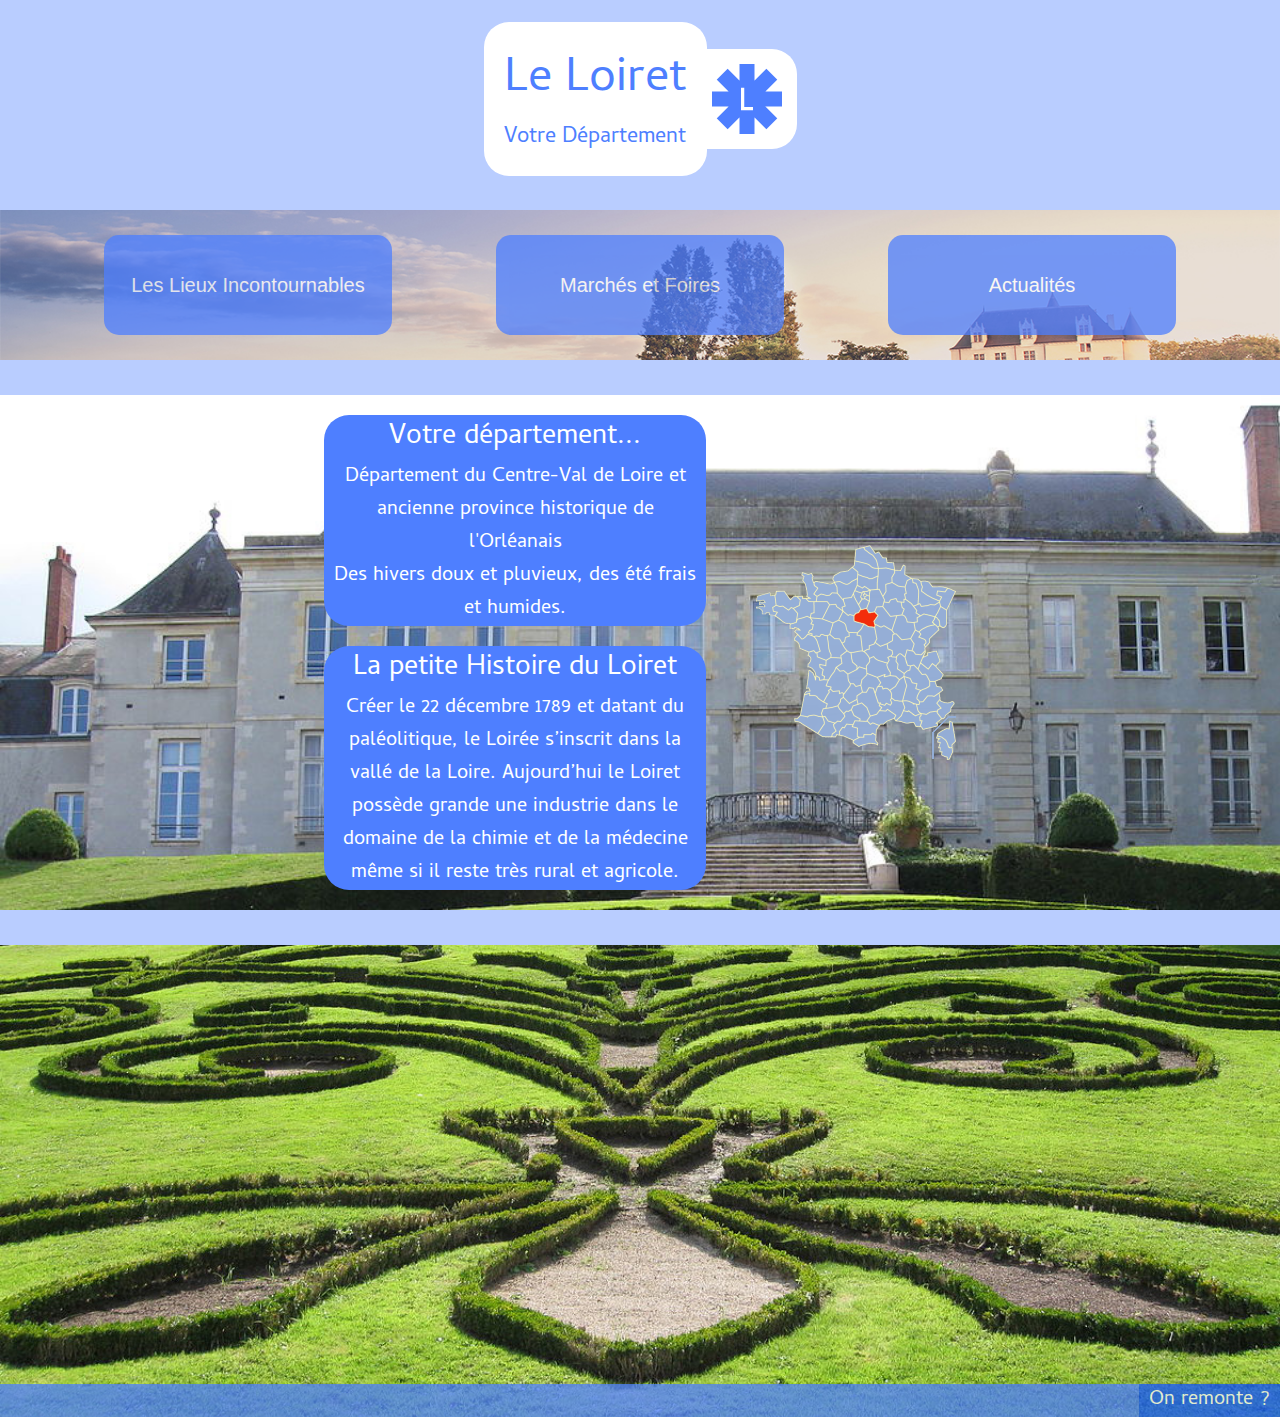
==== Site_departement/index.html @ 003038b0 "update site department" ====
<!DOCTYPE html>
<html>
	<head>
		<meta charset="UTF-8"/>
		<link rel="stylesheet" href="acceuil.css"/>	
		<link rel="icon" href="pictures/logo_loiret.png"/>
		<meta http-equiv="X-UA-Compatible" content="IE=edge">
		<meta name="viewport" content="width=device-width, initial-scale=1.0">
		<title> Département du Loiret </title>
	</head>
	<body>
		<section class="home_page">
			<a id="begin"></a>
			<div class="header">
				<div class="title">				
					<p> <span id="name">Le Loiret</span> </br>
					Votre Département</p>
					<span class="logo"><img src="pictures/logo_loiret.png"/></span>
				</div>
			</div>
			<div class="menu">
				<div class="nav">
					<a href='lieux_incontournables.html'><button type="hight_area">Les Lieux Incontournables</button></a>
					<a href='festivaux.html'><button type="market">Marchés et Foires</button></a>
					<a href='news.html'><button type="news">Actualités</button></a>
				</div>
			</div>
			<div class="intro">
				<div class="desc">
					<div>
						<div>
							<p><span>Votre département...</span></br>
							Département du Centre-Val de Loire et</br>
							ancienne province historique de</br>
							l'Orléanais</br>
							Des hivers doux et pluvieux, des été frais</br>
							et humides.</p>
						</div>
						<div>
							<p><span>La petite Histoire du Loiret</span></br>
							Créer le 22 décembre 1789 et datant du</br>
							paléolitique, le Loirée s’inscrit dans la </br>
							vallé de la Loire. Aujourd’hui le Loiret </br>
							possède grande une industrie dans le</br>
							domaine de la chimie et de la médecine</br>
							même si il reste très rural et agricole.</p>
						</div>
					</div>
					<img src="pictures/Loiret-Position.png" alt="Localisation du Loiret sur une carte"/>
				</div>
			</div>
			<div class="footer">
				<p><a href='#begin'>On remonte ?</a></p>
			</div>
		</section>
	</body>
</html>
---- Site_departement/acceuil.css ----
@import url('https://fonts.googleapis.com/css2?family=Montserrat:wght@900&display=swap');
@import url('https://fonts.googleapis.com/css2?family=Cambay:wght@700&display=swap');

html
{
	scroll-behavior: smooth;
}

body
{
	background: #b9cdff;
	margin: 0px;
}

.home_page
{
	font-family: Cambay;
	color: #ffffff;
	display: flex;
	flex-flow: column wrap;
	justify-content: center;
}

.header
{
	height: 210px;
}

.title 
{
	display: flex;
	justify-content: center;
	align-items: center;
}

.title p
{
	color: #4E7FFF;
	font-size: 22px;
	background-color: #ffffff;
	padding: 20px;
	border-radius: 25px;
}

.title span.logo
{
	background-color: #ffffff;
	border-radius: 0px 25px 25px 0px;
	padding-top: 10px;
	padding-right: 10px;
}

.title #name
{
	font-size : 48px;
}

.nav
{
	display: flex;
	flex-flow: row wrap;
	justify-content: space-evenly;
	align-items: center;
	background-image: url("pictures/bck_acceuil.jpg");
	background-size: cover;
	width: 100%;
	height: 150px;
}

@media (max-width: 864px)
{
	.nav
	{
		height: 300px;
	}
}

@media (max-width: 574px)
{
	.nav
	{
		height: 450px;
	}
}

.nav button
{
	background: #4E7FFF;
	color: #ffffff;
	width: 288px;
	height: 100px;
	font-size: 20px;
	border: 0px;
	border-radius: 15px;
	opacity: 75%;
	outline: none;
	transition-duration: 0.5s;
}

.nav button:hover
{
	color: #4E7FFF;
	border: solid 3px;
	border-color: #4E7FFF;
	background: #ffffff;
	transition-duration: 0.2s;
}

.intro
{
	display: flex;
	flex-flow: row wrap;
	justify-content: center;
	align-items: center;
	margin-top: 35px;
	margin-bottom: 35px;
	background-image: url("pictures/chateau_parcflo.jpg");
	background-size: cover;
}

.desc
{
	display: flex;
	flex-direction: row;
	align-items: center;
	gap: 50px;

}

.desc div div
{
	background-color: #4E7FFF;
	font-size: 20px;
	border-radius: 25px;
	padding-left: 10px;
	padding-right: 10px;
	text-align: center;
}

.desc div div span
{
	font-size: 28px;
}

.footer
{
	background-image: url("pictures/jardin_parcflo.jpg");
	background-size: cover;
	height: 472px;
	display: flex;
	align-items: flex-end;
	text-align: right;
}

div.footer p
{
	background: #4E7FFF;
	opacity: 75%;
	font-size: 20px;
	width: 100%;
	margin: 0px;
}

div.footer p a
{
	color: #ffffff;
	text-decoration: none;
	background: #1457ff;
	padding-left: 10px;
	padding-right: 10px;
	transition-duration: 0.3s;
}

div.footer p a:hover
{
	color: #1457ff;
	background: #ffffff;
	border: solid 3px;
	border-color: #1457ff;
	transition-duration: 0.3s;
}
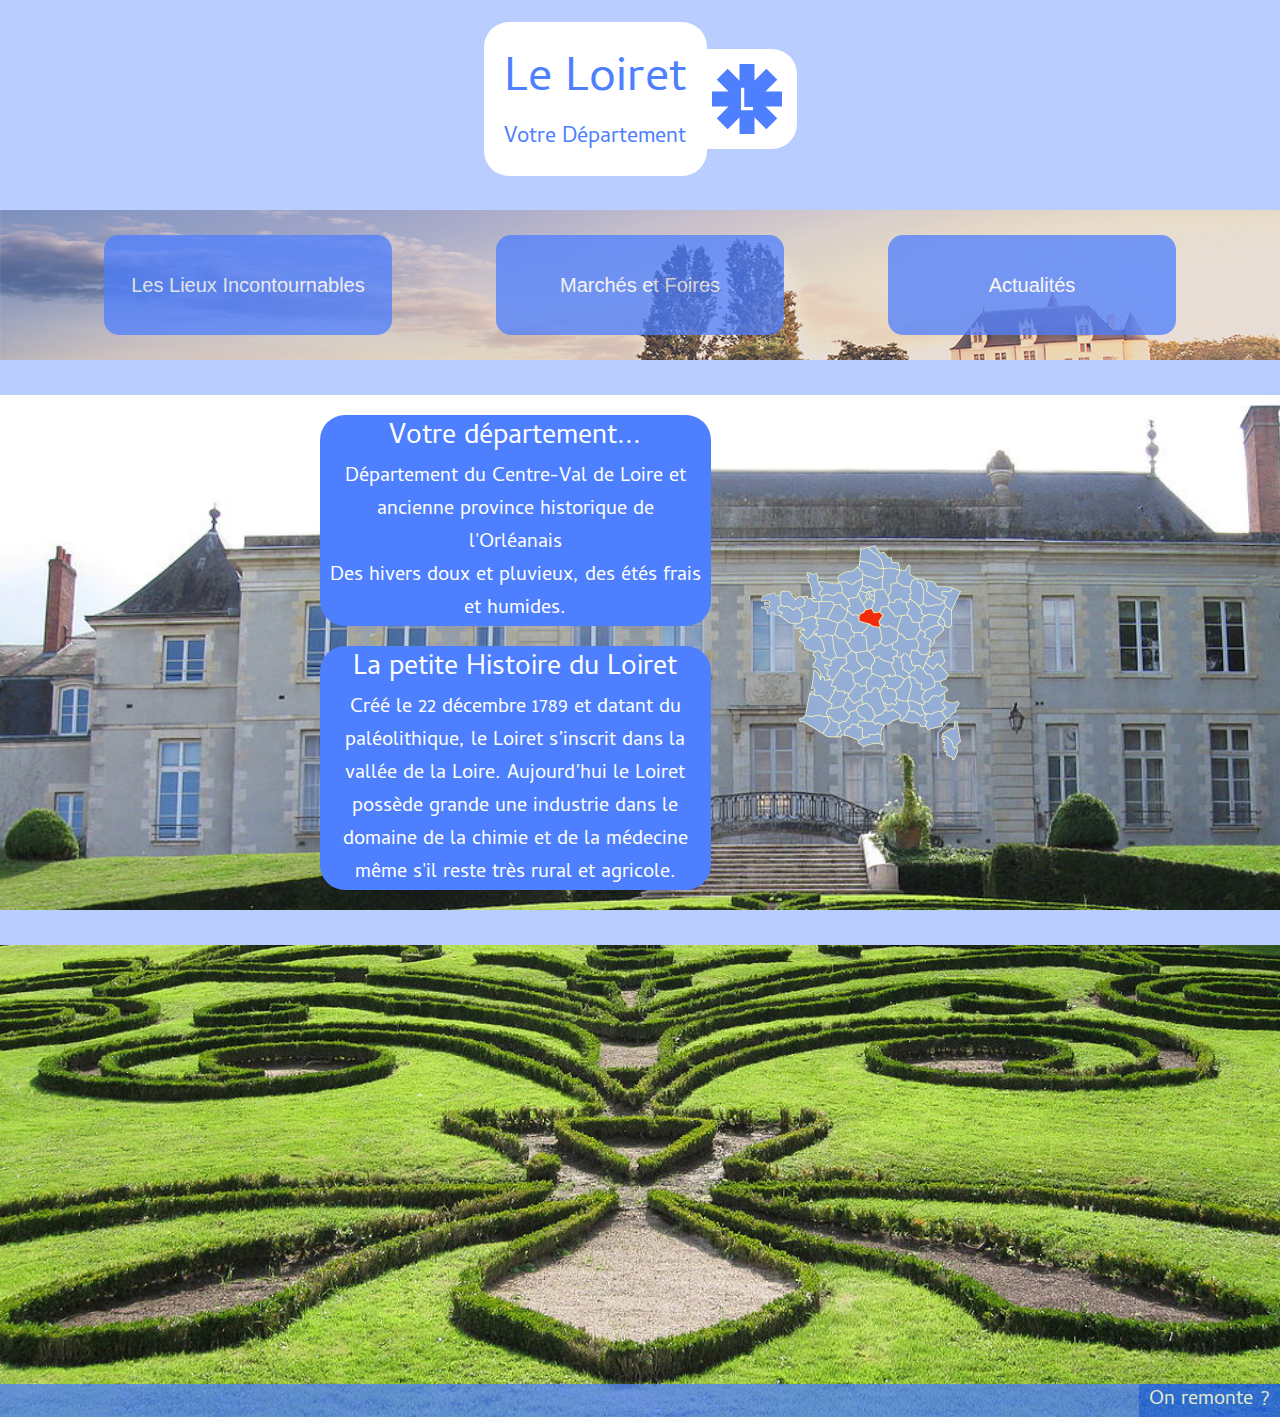
==== commit 76e53572: "Update index.html" ====
--- a/Site_departement/index.html
+++ b/Site_departement/index.html
@@ -33,17 +33,17 @@
 							Département du Centre-Val de Loire et</br>
 							ancienne province historique de</br>
 							l'Orléanais</br>
-							Des hivers doux et pluvieux, des été frais</br>
+							Des hivers doux et pluvieux, des étés frais</br>
 							et humides.</p>
 						</div>
 						<div>
 							<p><span>La petite Histoire du Loiret</span></br>
-							Créer le 22 décembre 1789 et datant du</br>
-							paléolitique, le Loirée s’inscrit dans la </br>
-							vallé de la Loire. Aujourd’hui le Loiret </br>
+							Créé le 22 décembre 1789 et datant du</br>
+							paléolithique, le Loiret s’inscrit dans la </br>
+							vallée de la Loire. Aujourd’hui le Loiret </br>
 							possède grande une industrie dans le</br>
 							domaine de la chimie et de la médecine</br>
-							même si il reste très rural et agricole.</p>
+							même s'il reste très rural et agricole.</p>
 						</div>
 					</div>
 					<img src="pictures/Loiret-Position.png" alt="Localisation du Loiret sur une carte"/>
@@ -54,4 +54,4 @@
 			</div>
 		</section>
 	</body>
-</html>+</html>
